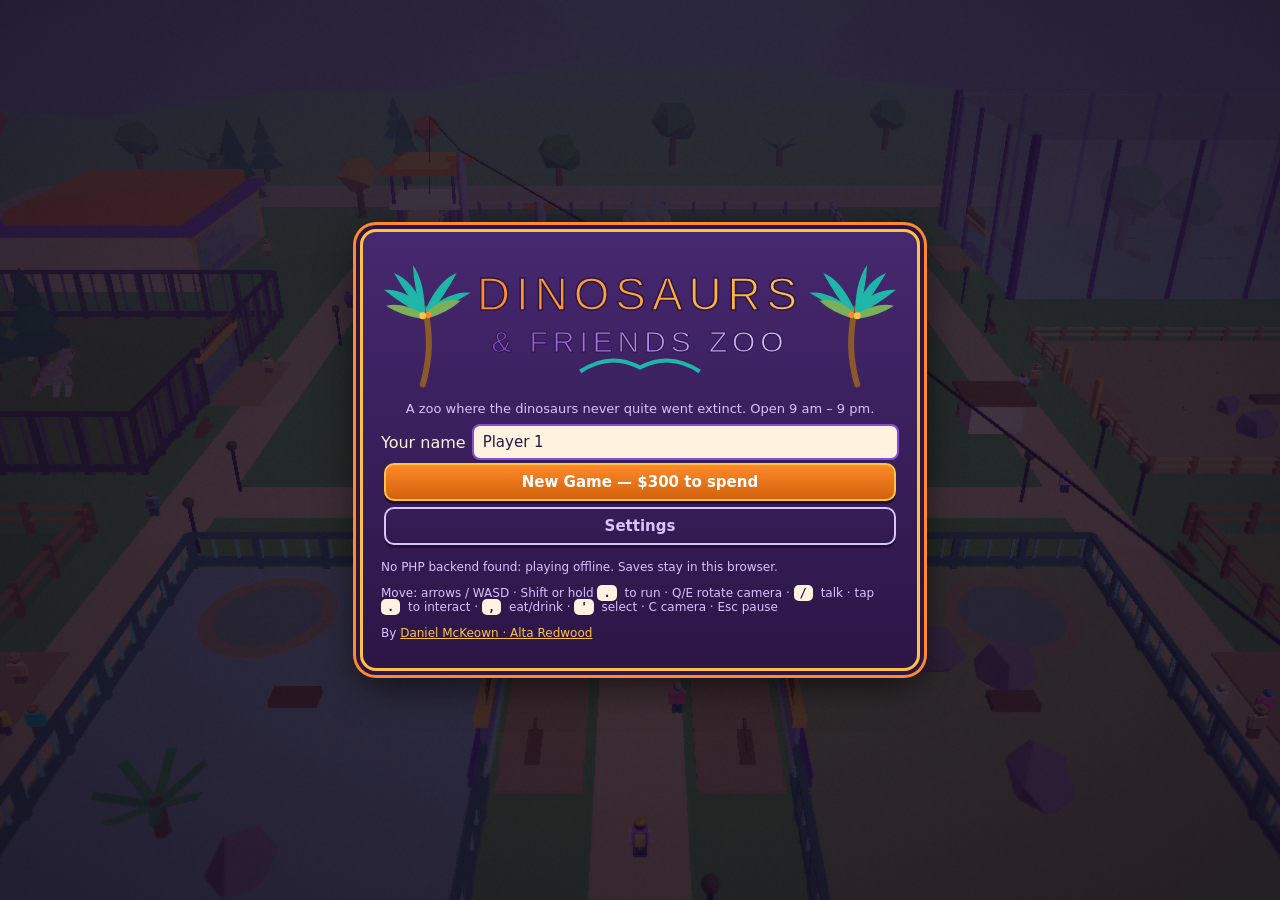
==== index.html @ 15ec8345 "add consistent indicators of AI when applicable to chat messages" ====
<!doctype html>
<html lang="en">
<head>
<meta charset="utf-8">
<meta name="viewport" content="width=device-width, initial-scale=1, maximum-scale=1, user-scalable=no">
<title>Dinosaurs &amp; Friends Zoo</title>
<meta name="description" content="A browser zoo game with dinosaurs, parakeets and a cable car. By Daniel McKeown - Alta Redwood.">
<link rel="stylesheet" href="css/style.css">
</head>
<body>
<canvas id="c" tabindex="0"></canvas>

<div id="hud" class="hidden">
  <div id="hudL">
    <div class="chip" id="badge" title="Change your name in Settings > Account">Player 1</div>
    <div class="chip" id="clock"></div>
    <div class="chip" id="money"></div>
  </div>
  <div id="hudR">
    <button class="rbtn" id="btnTV" title="ZooTV" aria-label="ZooTV">&#128250;</button>
    <button class="rbtn" id="btnCam" title="Camera (C)" aria-label="Camera">&#128247;</button>
    <button class="rbtn" id="btnMute" title="Mute / unmute" aria-label="Mute">&#9835;</button>
    <button class="rbtn" id="btnPause" title="Pause (Esc)" aria-label="Pause">&#10074;&#10074;</button>
  </div>
  <div id="toasts"></div>
  <div id="groupPanel" class="hidden"><h4><span>Group chat</span><button class="btn ghost" id="btnLeave">Leave</button></h4><div id="groupLog"></div><div id="groupTier" class="chat-tier"></div></div>
  <div id="prompt" class="hidden"></div>
  <div id="pads">
    <div id="dpad" aria-label="Directional pad">
      <div class="arm h"></div><div class="arm v"></div><div class="nub"></div>
      <i style="left:56px;top:6px">&#9650;</i><i style="left:56px;bottom:6px">&#9660;</i><i style="left:8px;top:54px">&#9664;</i><i style="right:8px;top:54px">&#9654;</i>
    </div>
    <div id="abtns">
      <button class="abtn t" data-k="/" title="Talk (/)">/<small>TALK</small></button>
      <button class="abtn r" data-k="." title="Interact (.)">.<small>DO</small></button>
      <button class="abtn b" data-k="," title="Consume (,)">,<small>EAT</small></button>
      <button class="abtn l" data-k="'" title="Select / Camera (')">'<small>SEL</small></button>
    </div>
  </div>
</div>

<div id="viewfinder" class="hidden"><span>Camera: press <b>'</b> or <b>.</b> to shoot &middot; C to put away</span></div>
<div id="flash"></div>
<div id="fade"></div>

<!-- Title -->
<div class="modal" id="mTitle">
  <div class="card">
    <svg class="logo" viewBox="0 0 520 150" role="img" aria-label="Dinosaurs and Friends Zoo">
      <defs>
        <linearGradient id="lg1" x1="0" x2="1"><stop offset="0" stop-color="#ff8a2b"/><stop offset="1" stop-color="#ffc247"/></linearGradient>
        <linearGradient id="lg2" x1="0" x2="1"><stop offset="0" stop-color="#8c4bd6"/><stop offset="1" stop-color="#d8c2ff"/></linearGradient>
      </defs>
      <g transform="translate(42 137)">
        <path d="M0 0Q11-38 2-76" fill="none" stroke="#8a5a2a" stroke-width="6" stroke-linecap="round"/>
        <g fill="#1fb5a8">
          <path d="M2-75Q-16-96-39-95Q-22-81 1-69Z"/>
          <path d="M2-75Q-9-104-29-112Q-17-91 1-68Z"/>
          <path d="M2-76Q1-105-10-120Q-9-96 0-68Z"/>
          <path d="M3-76Q16-105 34-112Q23-91 5-68Z"/>
          <path d="M3-75Q31-95 48-92Q27-79 5-69Z"/>
        </g>
        <g fill="#7ab05a">
          <path d="M-1-72Q-22-83-37-79Q-22-69-1-66Z"/>
          <path d="M4-73Q20-88 38-84Q25-72 4-66Z"/>
        </g>
        <circle cx="0" cy="-69" r="3.5" fill="#ffc247"/><circle cx="6" cy="-70" r="3" fill="#ff8a2b"/>
      </g>
      <g transform="translate(520 0) scale(-1 1)">
        <g transform="translate(42 137)">
          <path d="M0 0Q11-38 2-76" fill="none" stroke="#8a5a2a" stroke-width="6" stroke-linecap="round"/>
          <g fill="#1fb5a8">
            <path d="M2-75Q-16-96-39-95Q-22-81 1-69Z"/>
            <path d="M2-75Q-9-104-29-112Q-17-91 1-68Z"/>
            <path d="M2-76Q1-105-10-120Q-9-96 0-68Z"/>
            <path d="M3-76Q16-105 34-112Q23-91 5-68Z"/>
            <path d="M3-75Q31-95 48-92Q27-79 5-69Z"/>
          </g>
          <g fill="#7ab05a">
            <path d="M-1-72Q-22-83-37-79Q-22-69-1-66Z"/>
            <path d="M4-73Q20-88 38-84Q25-72 4-66Z"/>
          </g>
          <circle cx="0" cy="-69" r="3.5" fill="#ffc247"/><circle cx="6" cy="-70" r="3" fill="#ff8a2b"/>
        </g>
      </g>
      <text x="260" y="62" text-anchor="middle" font-family="Copperplate, 'Gill Sans', 'Trebuchet MS', sans-serif" font-size="46" letter-spacing="6" fill="url(#lg1)" stroke="#2b1646" stroke-width="1.5">DINOSAURS</text>
      <text x="260" y="104" text-anchor="middle" font-family="Copperplate, 'Gill Sans', 'Trebuchet MS', sans-serif" font-size="30" letter-spacing="5" fill="url(#lg2)" stroke="#2b1646" stroke-width="1">&amp; FRIENDS ZOO</text>
      <path d="M200 124q30-20 60-4q30-16 60 4" stroke="#1fb5a8" stroke-width="4" fill="none"/>
    </svg>
    <p class="sub">A zoo where the dinosaurs never quite went extinct. Open 9 am &ndash; 9 pm.</p>
    <div class="col">
      <label class="row">Your name <input type="text" id="tName" maxlength="18" value="Player 1" style="flex:1"></label>
      <button class="btn" id="btnNew">New Game &mdash; $300 to spend</button>
      <button class="btn alt" id="btnContinue">Continue</button>
      <button class="btn ghost" id="btnTitleSettings">Settings</button>
    </div>
    <p class="note" id="titleNote"></p>
    <p class="note">Move: arrows / WASD &middot; Shift or hold <span class="kbd">.</span> to run &middot; Q/E rotate camera &middot; <span class="kbd">/</span> talk &middot; tap <span class="kbd">.</span> to interact &middot; <span class="kbd">,</span> eat/drink &middot; <span class="kbd">'</span> select &middot; C camera &middot; Esc pause</p>
    <p class="note">By <a style="color:#ffc247" href="https://altaredwood.work" target="_blank" rel="noopener">Daniel McKeown &middot; Alta Redwood</a></p>
  </div>
</div>

<!-- Pause -->
<div class="modal hidden" id="mPause">
  <div class="card" style="width:min(340px,100%)">
    <h2>Paused</h2>
    <div class="col">
      <button class="btn" id="pResume">Resume Game</button>
      <button class="btn alt" id="pShot">Take Screenshot</button>
      <button class="btn alt" id="pSettings">Settings</button>
      <button class="btn ghost" id="pExit">Exit / Main Menu</button>
    </div>
  </div>
</div>

<!-- Settings phone -->
<div class="modal hidden" id="mPhone">
  <div class="card phone">
    <div class="status"><span id="phTime"></span><span>Zoo Phone &#9679;&#9679;&#9679;</span></div>
    <div class="tabs" id="phTabs"></div>
    <div class="screen" id="phScreen"></div>
    <div class="row" style="padding:6px;background:#1b0f2e;justify-content:center"><button class="btn" id="phClose">Close</button></div>
  </div>
</div>

<!-- Dialogue -->
<div class="modal hidden" id="mDialog">
  <div class="card">
    <h2 id="dlgTitle">Chat</h2>
    <div id="dlgLog" aria-live="polite"></div>
    <div class="chips" id="dlgChips"></div>
    <form class="row" id="dlgForm" autocomplete="off"><input type="text" id="dlgInput" style="flex:1;min-width:140px" maxlength="200" placeholder="Say something..."><button class="btn" type="submit">Send</button></form>
    <div class="row" style="justify-content:space-between">
      <span class="chat-tier" id="dlgTier"></span>
      <span><button class="btn alt" id="dlgJoin">Join group</button><button class="btn ghost" id="dlgPrint">Print / PDF</button><button class="btn" id="dlgClose">Close</button></span>
    </div>
  </div>
</div>

<!-- Viewing window -->
<div id="winFrame" class="hidden"></div>
<div id="winBar" class="hidden">
  <div id="winInfo"></div>
  <div class="col" style="min-width:150px">
    <button class="btn" id="winShot">&#128247; Take photo</button>
    <button class="btn alt" id="winFact">Next fact</button>
    <button class="btn ghost" id="winClose">Step back (X)</button>
  </div>
  <div id="winPhotos"></div>
</div>

<!-- Screenshot preview -->
<div class="modal hidden" id="mShot">
  <div class="card">
    <h2>Snapshot</h2>
    <img id="shotImg" alt="Screenshot preview">
    <div class="row" style="justify-content:center;margin-top:8px"><a class="btn" id="shotDl" download="dinosaurs-friends-zoo.png">Download / Save</a><button class="btn ghost" id="shotClose">Close</button></div>
  </div>
</div>

<!-- Generic confirm / info -->
<div class="modal hidden" id="mInfo">
  <div class="card" style="width:min(420px,100%)">
    <h2 id="infoTitle"></h2>
    <div id="infoBody"></div>
    <div class="row" id="infoBtns" style="justify-content:center;margin-top:8px"></div>
  </div>
</div>

<script src="vendor/babylon.js"></script>
<script src="js/util.js"></script>
<script src="js/audio.js"></script>
<script src="js/store.js"></script>
<script src="js/species.js"></script>
<script src="js/ai.js"></script>
<script src="js/dino.js"></script>
<script src="js/birds.js"></script>
<script src="js/world.js"></script>
<script src="js/entities.js"></script>
<script src="js/ui.js"></script>
<script src="js/game.js"></script>
</body>
</html>
---- css/style.css ----
/* Dinosaurs & Friends Zoo - art deco / 90s arcade UI. Purples and oranges; red is reserved for alerts. */
:root {
  --ink: #2b1646; --ink2: #3d2266; --paper: #fff3e0; --orange: #ff8a2b; --gold: #ffc247; --violet: #8c4bd6; --lilac: #d8c2ff; --teal: #1fb5a8; --alert: #e0222f;
  --font: "Trebuchet MS", "Segoe UI", system-ui, sans-serif; --deco: "Copperplate", "Gill Sans", "Trebuchet MS", sans-serif;
}
* { box-sizing: border-box; -webkit-tap-highlight-color: transparent; }
html, body { margin: 0; height: 100%; overflow: hidden; background: var(--ink); font-family: var(--font); color: var(--paper); user-select: none; touch-action: none; }
#c { position: fixed; inset: 0; width: 100%; height: 100%; display: block; outline: none; }
button { font-family: inherit; cursor: pointer; }
.hidden { display: none !important; }

/* HUD */
#hud { position: fixed; inset: 0; pointer-events: none; }
#hud > * { pointer-events: auto; }
.chip { background: linear-gradient(180deg, #4b2a7d, #2b1646); border: 2px solid var(--gold); border-radius: 10px; padding: 5px 10px; font-size: 14px; box-shadow: 0 2px 0 #0006; }
#hudL { position: absolute; top: 8px; left: 8px; display: flex; flex-direction: column; gap: 5px; align-items: flex-start; pointer-events: none; }
#hudL .chip { pointer-events: auto; }
#badge { font-family: var(--deco); letter-spacing: 1px; color: var(--gold); cursor: pointer; }
#clock b, #money b { color: var(--gold); }
#hudR { position: absolute; top: 8px; right: 8px; display: flex; gap: 6px; }
.rbtn { width: 42px; height: 42px; border-radius: 50%; border: 2px solid var(--gold); background: radial-gradient(circle at 35% 30%, #fff, #e6d9ff 60%, #b99be8); color: var(--ink); font-size: 18px; font-weight: 700; box-shadow: 0 3px 0 #0006; }
.rbtn:active { transform: translateY(2px); box-shadow: 0 1px 0 #0006; }
#toasts { position: absolute; top: 70px; left: 50%; transform: translateX(-50%); display: flex; flex-direction: column; gap: 6px; align-items: center; pointer-events: none; width: min(560px, 92vw); }
.toast { background: #2b1646ee; border: 2px solid var(--orange); border-radius: 10px; padding: 7px 12px; font-size: 14px; animation: tin .25s ease-out; text-align: center; }
.toast.alert { background: var(--alert); border-color: #fff; font-weight: 700; }
@keyframes tin { from { transform: translateY(-8px); opacity: 0; } to { transform: none; opacity: 1; } }
#prompt { position: absolute; bottom: 150px; left: 50%; transform: translateX(-50%); background: #2b1646ee; border: 2px solid var(--gold); border-radius: 12px; padding: 7px 14px; font-size: 15px; text-align: center; max-width: 90vw; pointer-events: none; }
#prompt kbd, .kbd { background: var(--paper); color: var(--ink); border-radius: 5px; padding: 1px 6px; font-weight: 700; margin-right: 4px; font-family: monospace; }
#viewfinder { position: fixed; inset: 0; pointer-events: none; border: 0; }
#viewfinder::before { content: ""; position: absolute; inset: 7% 6%; border: 3px solid #fff; border-radius: 6px; box-shadow: 0 0 0 100vmax #0003; }
#viewfinder::after { content: "\25CE"; position: absolute; top: 50%; left: 50%; transform: translate(-50%, -50%); color: #fff; font-size: 34px; opacity: .7; }
#viewfinder span { position: absolute; bottom: 9%; left: 50%; transform: translateX(-50%); background: #0008; padding: 4px 10px; border-radius: 8px; font-size: 13px; }
#flash { position: fixed; inset: 0; background: #fff; opacity: 0; pointer-events: none; transition: opacity .35s; }
#flash.on { opacity: .9; transition: none; }
#fade { position: fixed; inset: 0; background: #12081f; opacity: 0; pointer-events: none; transition: opacity .6s; display: flex; align-items: center; justify-content: center; font-family: var(--deco); font-size: 26px; letter-spacing: 3px; color: var(--gold); text-align: center; }
#fade.on { opacity: 1; }
#groupPanel { position: absolute; left: 8px; top: 110px; width: min(270px, 70vw); max-height: 34vh; background: #2b1646dd; border: 2px solid var(--teal); border-radius: 10px; padding: 6px 8px; font-size: 13px; display: flex; flex-direction: column; }
#groupPanel h4 { margin: 0 0 4px; font-family: var(--deco); color: var(--teal); letter-spacing: 1px; display: flex; justify-content: space-between; align-items: center; }
#groupPanel h4 button { font-size: 11px; padding: 2px 6px; }
#groupLog { overflow-y: auto; flex: 1; }
#groupLog p { margin: 3px 0; }
#groupLog b { color: var(--gold); }
.bubble { position: fixed; transform: translate(-50%, -100%); background: var(--paper); color: var(--ink); border: 2px solid var(--ink); border-radius: 12px; padding: 4px 8px; font-size: 12px; max-width: 200px; pointer-events: none; }
.bubble.alert { background: #ffe1e1; border-color: var(--alert); }

/* On-screen controller (white controller aesthetic) */
#pads { position: fixed; left: 0; right: 0; bottom: 0; height: 0; pointer-events: none; }
#dpad { position: absolute; left: 14px; bottom: 14px; width: 128px; height: 128px; pointer-events: auto; touch-action: none; }
#dpad .arm { position: absolute; background: linear-gradient(145deg, #fff, #d6c9ee); border: 2px solid #8c7ab0; box-shadow: 0 3px 0 #0005; }
#dpad .h { left: 0; top: 40px; width: 128px; height: 48px; border-radius: 12px; }
#dpad .v { left: 40px; top: 0; width: 48px; height: 128px; border-radius: 12px; }
#dpad .nub { position: absolute; left: 49px; top: 49px; width: 30px; height: 30px; border-radius: 50%; background: radial-gradient(circle, #cdbdf0, #fff); border: 1px solid #8c7ab0; transition: transform .05s; }
#dpad i { position: absolute; font-style: normal; color: #5c4486; font-size: 15px; font-weight: 700; }
#abtns { position: absolute; right: 14px; bottom: 14px; width: 150px; height: 150px; pointer-events: auto; }
.abtn { position: absolute; width: 52px; height: 52px; border-radius: 50%; border: 2px solid #fff; color: #fff; font-weight: 800; font-size: 20px; text-shadow: 0 1px 2px #0008; box-shadow: 0 4px 0 #0007, inset 0 2px 6px #fff6; display: flex; flex-direction: column; align-items: center; justify-content: center; line-height: 1; }
.abtn small { font-size: 9px; font-weight: 600; margin-top: 1px; }
.abtn:active, .abtn.down { transform: translateY(3px); box-shadow: 0 1px 0 #0007; }
.abtn.t { left: 49px; top: 0; background: radial-gradient(circle at 35% 30%, #ffd86a, #ff8a2b); }
.abtn.r { right: 0; top: 49px; background: radial-gradient(circle at 35% 30%, #c9a0ff, #6d2fc0); }
.abtn.b { left: 49px; bottom: 0; background: radial-gradient(circle at 35% 30%, #7de8d9, #159a8d); }
.abtn.l { left: 0; top: 49px; background: radial-gradient(circle at 35% 30%, #ff9ccf, #b83a86); }
@media (hover: hover) and (pointer: fine) { body.hidepads #pads { display: none; } }

/* Modals */
.modal { position: fixed; inset: 0; background: #12081fcc; display: flex; align-items: center; justify-content: center; z-index: 20; padding: 10px; }
.card { background: linear-gradient(180deg, #46286f, var(--ink)); border: 3px solid var(--gold); border-radius: 16px; padding: 16px 18px; width: min(560px, 100%); max-height: 94vh; overflow: auto; box-shadow: 0 0 0 4px var(--ink), 0 0 0 7px var(--orange), 0 12px 40px #000a; user-select: text; touch-action: pan-y; }
.card h2 { margin: 0 0 8px; font-family: var(--deco); letter-spacing: 3px; text-transform: uppercase; color: var(--gold); text-align: center; }
.card h3 { margin: 10px 0 4px; color: var(--orange); font-family: var(--deco); letter-spacing: 1px; }
.btn { background: linear-gradient(180deg, var(--orange), #d2610a); color: #fff; border: 2px solid var(--gold); border-radius: 10px; padding: 8px 14px; font-size: 15px; font-weight: 700; box-shadow: 0 3px 0 #0006; margin: 3px; }
.btn.alt { background: linear-gradient(180deg, #8c4bd6, #5c2aa0); }
.btn.ghost { background: transparent; border-color: var(--lilac); color: var(--lilac); }
.btn:disabled { opacity: .45; }
.btn:active { transform: translateY(2px); box-shadow: 0 1px 0 #0006; }
.col { display: flex; flex-direction: column; align-items: stretch; }
.row { display: flex; gap: 6px; align-items: center; flex-wrap: wrap; }
input[type=text], input[type=password], select, textarea { background: var(--paper); color: var(--ink); border: 2px solid var(--violet); border-radius: 8px; padding: 7px 9px; font-size: 15px; font-family: inherit; }
input[type=range] { accent-color: var(--orange); }
label.chk { display: flex; gap: 6px; align-items: center; margin: 4px 0; }
.logo { width: 100%; max-height: 150px; }
.sub { text-align: center; color: var(--lilac); font-size: 13px; margin: 0 0 8px; }
.note { font-size: 12px; color: var(--lilac); }
.tbl { width: 100%; border-collapse: collapse; font-size: 13px; }
.tbl td, .tbl th { border-bottom: 1px solid #ffffff22; padding: 3px 5px; text-align: left; }

/* Phone settings */
.phone { width: min(520px, 100%); border-radius: 30px; border: 6px solid #1b0f2e; background: #1b0f2e; padding: 0; overflow: hidden; box-shadow: 0 0 0 3px var(--gold), 0 16px 50px #000b; max-height: 94vh; display: flex; flex-direction: column; }
.phone .screen { background: linear-gradient(180deg, #3d2266, #2b1646); flex: 1; overflow: auto; padding: 12px 14px; user-select: text; touch-action: pan-y; min-height: 300px; }
.tv-shell { position: relative; overflow: hidden; width: 100%; aspect-ratio: 16 / 9; min-height: 180px; border: 3px solid var(--gold); border-radius: 10px; background: #152b2a; box-shadow: inset 0 0 18px #000b; }
.tv-frame { display: block; width: 100%; height: 100%; min-height: 180px; border: 0; }
.phone .status { background: #1b0f2e; color: var(--lilac); font-size: 12px; display: flex; justify-content: space-between; padding: 4px 16px; }
.tabs { display: grid; grid-template-columns: repeat(5, minmax(0, 1fr)); background: #1b0f2e; padding: 4px; gap: 3px; }
.tabs button { min-width: 0; min-height: 36px; background: #33205a; color: var(--lilac); border: 1px solid #5a3d8f; border-radius: 8px; padding: 4px 2px; font-size: clamp(9px, 2.4vw, 11px); line-height: 1.1; white-space: normal; }
.tabs button.on { background: var(--orange); color: #fff; border-color: var(--gold); }
.kv { display: grid; grid-template-columns: 1fr auto; gap: 2px 10px; font-size: 14px; }
.kv span:nth-child(odd) { color: var(--lilac); }
.pill { display: inline-block; border-radius: 99px; padding: 1px 8px; font-size: 11px; background: var(--violet); margin: 1px; }
.pill.ok { background: var(--teal); } .pill.warn { background: var(--orange); }
.gallery { display: grid; grid-template-columns: repeat(3, 1fr); gap: 6px; }
.gallery img { width: 100%; border: 2px solid var(--gold); border-radius: 6px; cursor: pointer; }

/* Dialogue */
#dlgLog { height: 240px; overflow: auto; background: #1b0f2e; border-radius: 10px; padding: 8px; border: 2px solid var(--violet); }
#dlgLog p { margin: 5px 0; line-height: 1.35; }
#dlgLog .me { color: var(--gold); text-align: right; }
#dlgLog .them b { color: var(--teal); }
.ai-mark { display: inline-block; margin-left: 6px; color: #b7b7bf; opacity: .78; font: 600 9px/1 var(--font); letter-spacing: .06em; vertical-align: .12em; }
.chat-tier { min-height: 14px; padding: 2px 6px; color: #a5a5ad; opacity: .82; font-size: 10px; line-height: 1.2; }
.chips { display: flex; flex-wrap: wrap; gap: 4px; margin: 6px 0; }
.chips button { background: #33205a; color: var(--paper); border: 1px solid var(--violet); border-radius: 99px; padding: 3px 9px; font-size: 12px; }
.role { font-size: 11px; border-radius: 6px; padding: 1px 6px; margin-left: 6px; color: var(--ink); background: var(--lilac); }
.role.employee { background: #d9b97a; } .role.fan { background: var(--orange); }

/* Viewing window */
#winFrame { position: fixed; inset: 0; pointer-events: none; z-index: 15; border: 22px solid transparent; border-image: linear-gradient(135deg, #ffc247, #8c4bd6, #ffc247) 1; box-shadow: inset 0 0 0 6px #2b1646, inset 0 0 70px #000b; }
#winBar { position: fixed; left: 0; right: 0; bottom: 0; z-index: 16; background: linear-gradient(180deg, #2b1646cc, #12081f); padding: 10px 14px 14px; display: flex; gap: 12px; align-items: flex-start; flex-wrap: wrap; border-top: 3px solid var(--gold); }
#winInfo { flex: 1 1 260px; min-width: 220px; }
#winInfo h3 { margin: 0 0 3px; }
#winInfo p { margin: 3px 0; font-size: 13px; }
#winPhotos { display: flex; gap: 6px; overflow-x: auto; max-width: 100%; }
#winPhotos img { height: 78px; border: 2px solid var(--gold); border-radius: 6px; cursor: pointer; }
#shotImg { width: 100%; border: 3px solid var(--gold); border-radius: 8px; }

@media (max-width: 640px) {
  .card { padding: 12px; }
  #prompt { bottom: 170px; font-size: 13px; }
  #groupPanel { top: 96px; }
}
@media print {
  body * { visibility: hidden; }
}
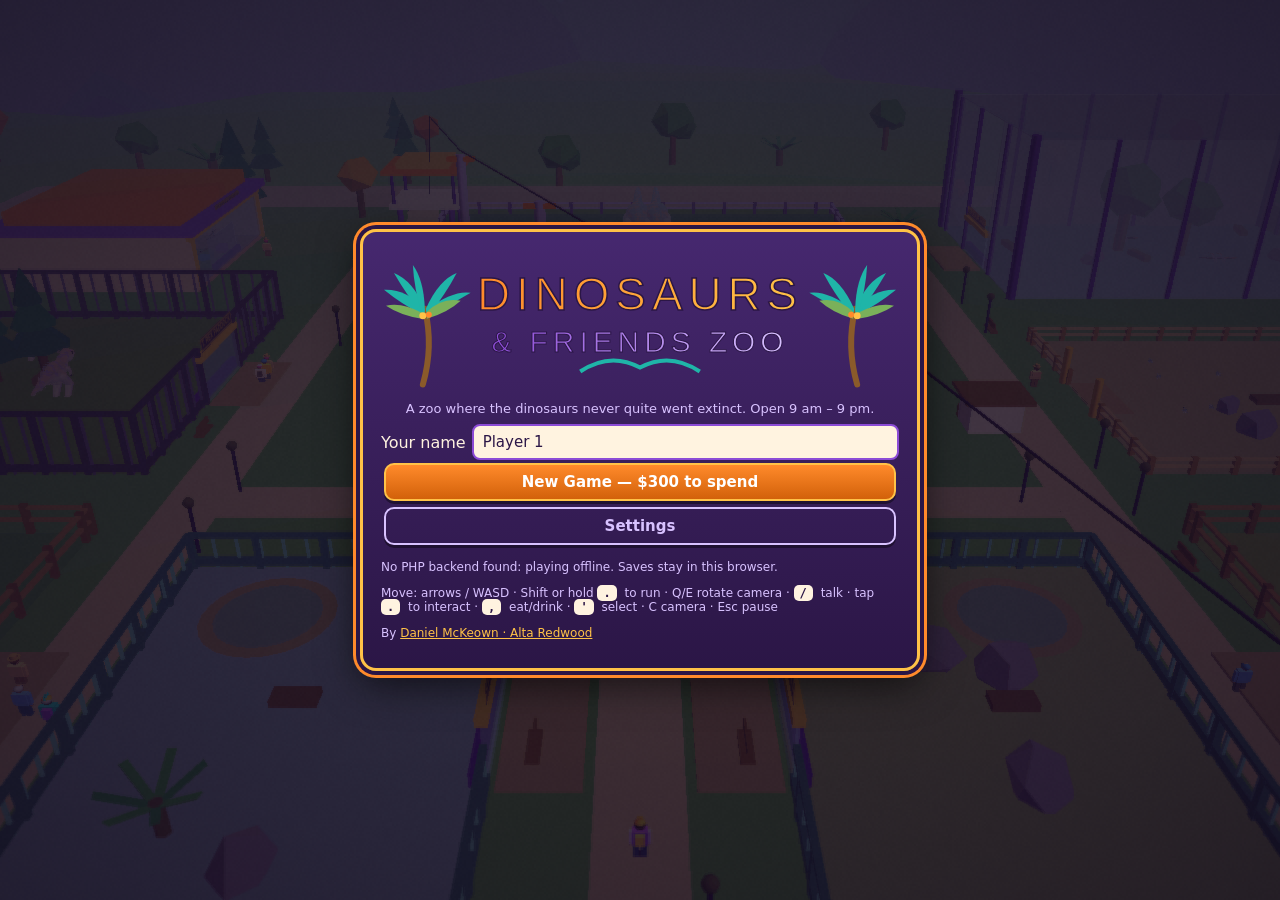
==== commit 5bbbfa58: "update group messaging under the hood" ====
--- a/index.html
+++ b/index.html
@@ -17,6 +17,7 @@
     <div class="chip" id="money"></div>
   </div>
   <div id="hudR">
+    <button class="rbtn" id="btnPhone" title="Zoo Phone / Settings (P)" aria-label="Zoo Phone / Settings">&#128241;</button>
     <button class="rbtn" id="btnTV" title="ZooTV" aria-label="ZooTV">&#128250;</button>
     <button class="rbtn" id="btnCam" title="Camera (C)" aria-label="Camera">&#128247;</button>
     <button class="rbtn" id="btnMute" title="Mute / unmute" aria-label="Mute">&#9835;</button>
@@ -39,7 +40,7 @@
   </div>
 </div>
 
-<div id="viewfinder" class="hidden"><span>Camera: press <b>'</b> or <b>.</b> to shoot &middot; C to put away</span></div>
+<div id="viewfinder" class="hidden"><span>Camera: press <b>'</b> to shoot &middot; C or the camera button to put away</span></div>
 <div id="flash"></div>
 <div id="fade"></div>
 
--- a/css/style.css
+++ b/css/style.css
@@ -75,6 +75,12 @@
 .row { display: flex; gap: 6px; align-items: center; flex-wrap: wrap; }
 input[type=text], input[type=password], select, textarea { background: var(--paper); color: var(--ink); border: 2px solid var(--violet); border-radius: 8px; padding: 7px 9px; font-size: 15px; font-family: inherit; }
 input[type=range] { accent-color: var(--orange); }
+input[type=radio], input[type=checkbox] { accent-color: var(--orange); }
+.setting-group { border: 1px solid #8c4bd6; border-radius: 8px; margin: 8px 0; padding: 6px 10px; }
+.setting-group legend { padding: 0 5px; color: var(--gold); font-weight: 700; }
+.setting-option { display: flex; gap: 7px; align-items: flex-start; margin: 6px 0; font-size: 13px; }
+.setting-option input { margin-top: 3px; flex: 0 0 auto; }
+.setting-check { padding: 2px 6px; }
 label.chk { display: flex; gap: 6px; align-items: center; margin: 4px 0; }
 .logo { width: 100%; max-height: 150px; }
 .sub { text-align: center; color: var(--lilac); font-size: 13px; margin: 0 0 8px; }
@@ -124,6 +130,7 @@
   .card { padding: 12px; }
   #prompt { bottom: 170px; font-size: 13px; }
   #groupPanel { top: 96px; }
+  #hudR { max-width: 42vw; flex-wrap: wrap; justify-content: flex-end; }
 }
 @media print {
   body * { visibility: hidden; }
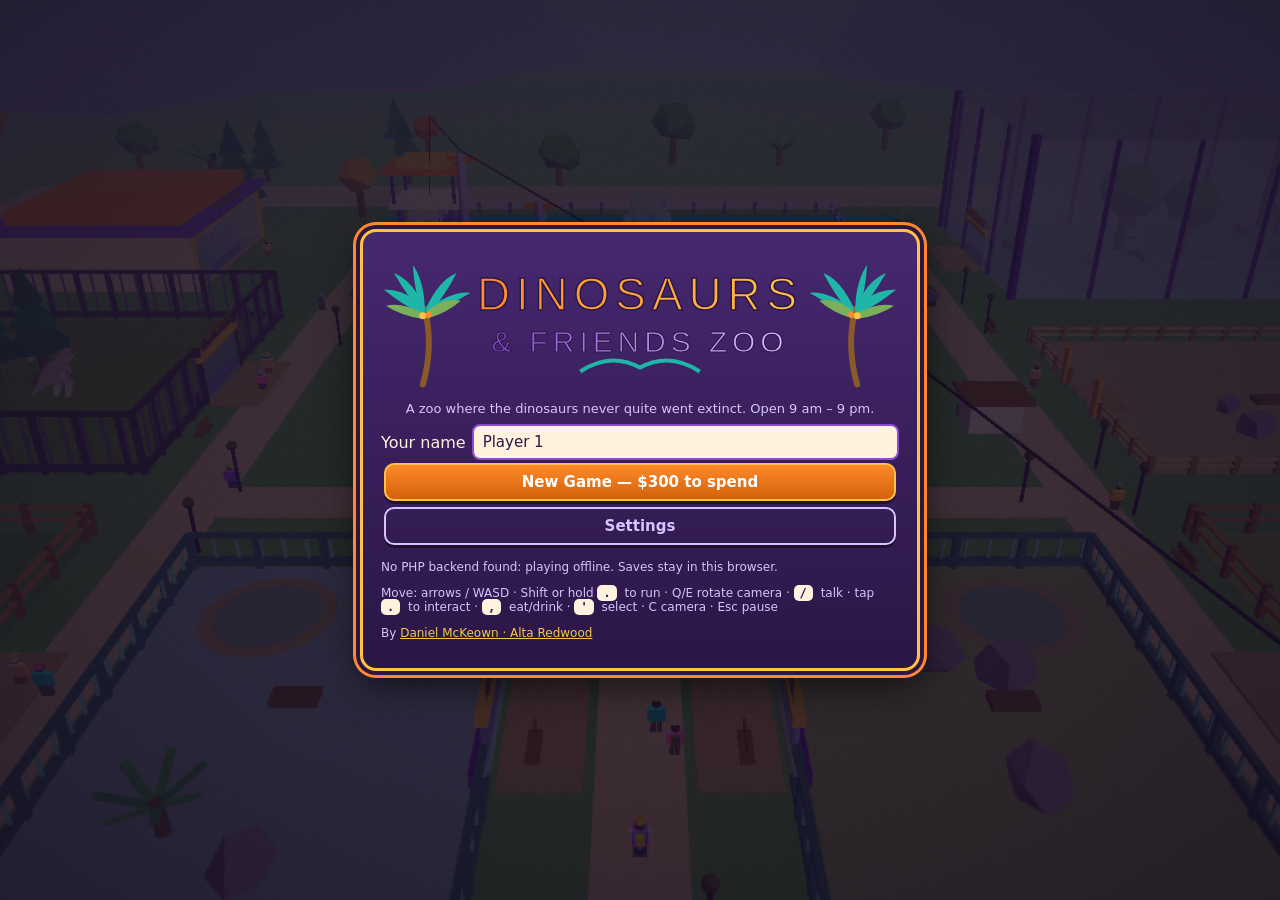
==== commit 061cc8f4: "fix layout on budgie view and refine budgie landing position" ====
--- a/index.html
+++ b/index.html
@@ -142,7 +142,7 @@
 <div id="winFrame" class="hidden"></div>
 <div id="winBar" class="hidden">
   <div id="winInfo"></div>
-  <div class="col" style="min-width:150px">
+  <div class="col" id="winActions">
     <button class="btn" id="winShot">&#128247; Take photo</button>
     <button class="btn alt" id="winFact">Next fact</button>
     <button class="btn ghost" id="winClose">Step back (X)</button>
--- a/css/style.css
+++ b/css/style.css
@@ -118,12 +118,14 @@
 
 /* Viewing window */
 #winFrame { position: fixed; inset: 0; pointer-events: none; z-index: 15; border: 22px solid transparent; border-image: linear-gradient(135deg, #ffc247, #8c4bd6, #ffc247) 1; box-shadow: inset 0 0 0 6px #2b1646, inset 0 0 70px #000b; }
-#winBar { position: fixed; left: 0; right: 0; bottom: 0; z-index: 16; background: linear-gradient(180deg, #2b1646cc, #12081f); padding: 10px 14px 14px; display: flex; gap: 12px; align-items: flex-start; flex-wrap: wrap; border-top: 3px solid var(--gold); }
+#winBar { position: fixed; left: 0; right: 0; bottom: 0; z-index: 16; background: linear-gradient(180deg, #2b1646cc, #12081f); padding: 10px 14px 14px; display: flex; gap: 10px 12px; align-items: flex-start; flex-wrap: wrap; border-top: 3px solid var(--gold); max-height: 65vh; overflow-y: auto; touch-action: pan-y; }
 #winInfo { flex: 1 1 260px; min-width: 220px; }
 #winInfo h3 { margin: 0 0 3px; }
 #winInfo p { margin: 3px 0; font-size: 13px; }
-#winPhotos { display: flex; gap: 6px; overflow-x: auto; max-width: 100%; }
-#winPhotos img { height: 78px; border: 2px solid var(--gold); border-radius: 6px; cursor: pointer; }
+#winActions { min-width: 150px; gap: 4px; }
+#winPhotos { display: flex; flex: 1 1 100%; min-width: 0; gap: 6px; overflow-x: auto; max-width: 100%; touch-action: pan-x; }
+#winPhotos:empty { display: none; }
+#winPhotos img { flex: 0 0 104px; width: 104px; height: 78px; object-fit: cover; border: 2px solid var(--gold); border-radius: 6px; cursor: pointer; }
 #shotImg { width: 100%; border: 3px solid var(--gold); border-radius: 8px; }
 
 @media (max-width: 640px) {
@@ -131,6 +133,8 @@
   #prompt { bottom: 170px; font-size: 13px; }
   #groupPanel { top: 96px; }
   #hudR { max-width: 42vw; flex-wrap: wrap; justify-content: flex-end; }
+  #winActions { flex: 1 1 100%; min-width: 0; flex-direction: row; flex-wrap: wrap; }
+  #winActions .btn { flex: 1 1 0; margin: 0; padding: 6px; font-size: 13px; white-space: nowrap; }
 }
 @media print {
   body * { visibility: hidden; }
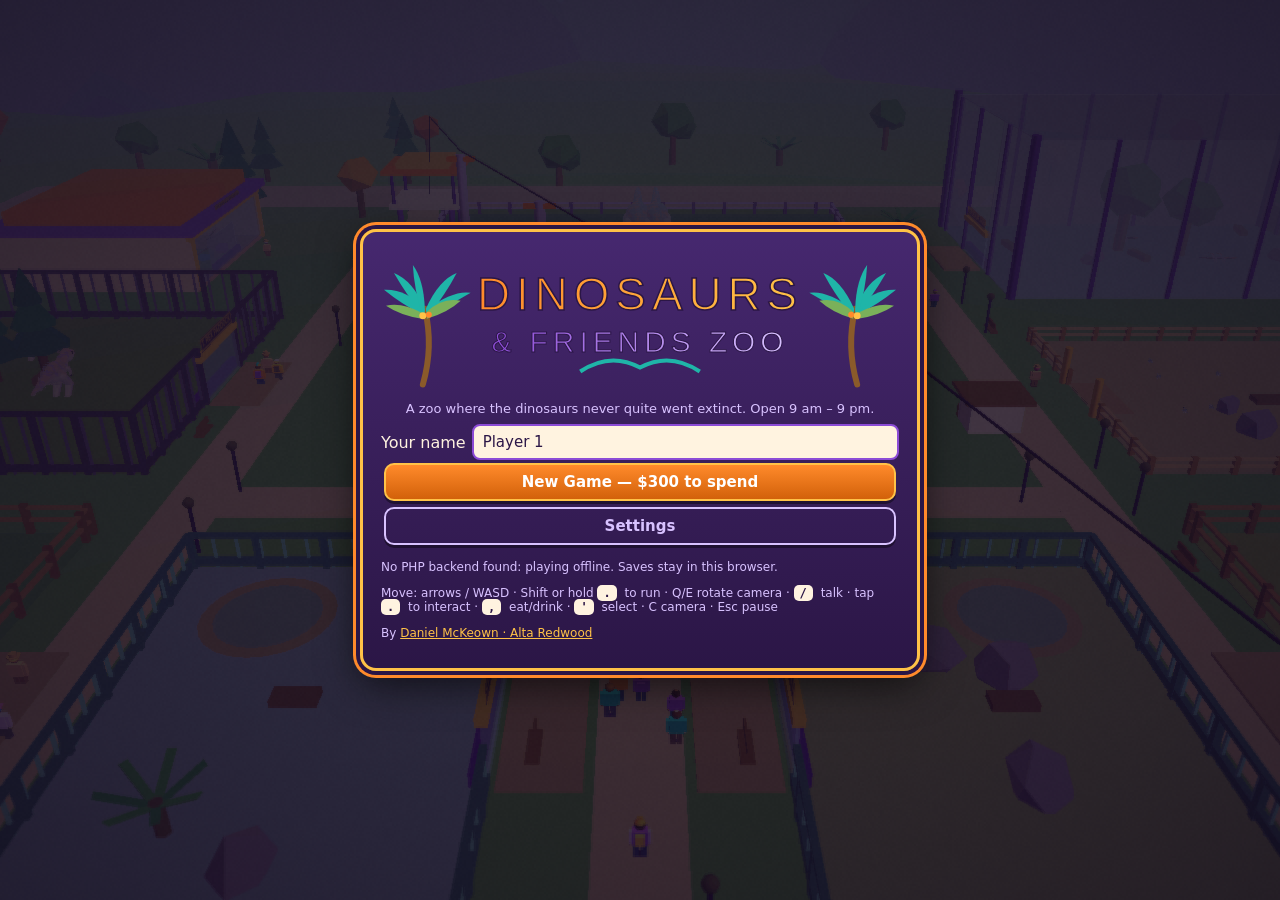
==== commit 5b18e318: "update default file name for in-game screenshot in sync with PDF outputs" ====
--- a/index.html
+++ b/index.html
@@ -155,7 +155,7 @@
   <div class="card">
     <h2>Snapshot</h2>
     <img id="shotImg" alt="Screenshot preview">
-    <div class="row" style="justify-content:center;margin-top:8px"><a class="btn" id="shotDl" download="dinosaurs-friends-zoo.png">Download / Save</a><button class="btn ghost" id="shotClose">Close</button></div>
+    <div class="row" style="justify-content:center;margin-top:8px"><a class="btn" id="shotDl" download="Dinosaurs_and_Friends_Zoo.png">Download / Save</a><button class="btn ghost" id="shotClose">Close</button></div>
   </div>
 </div>
 
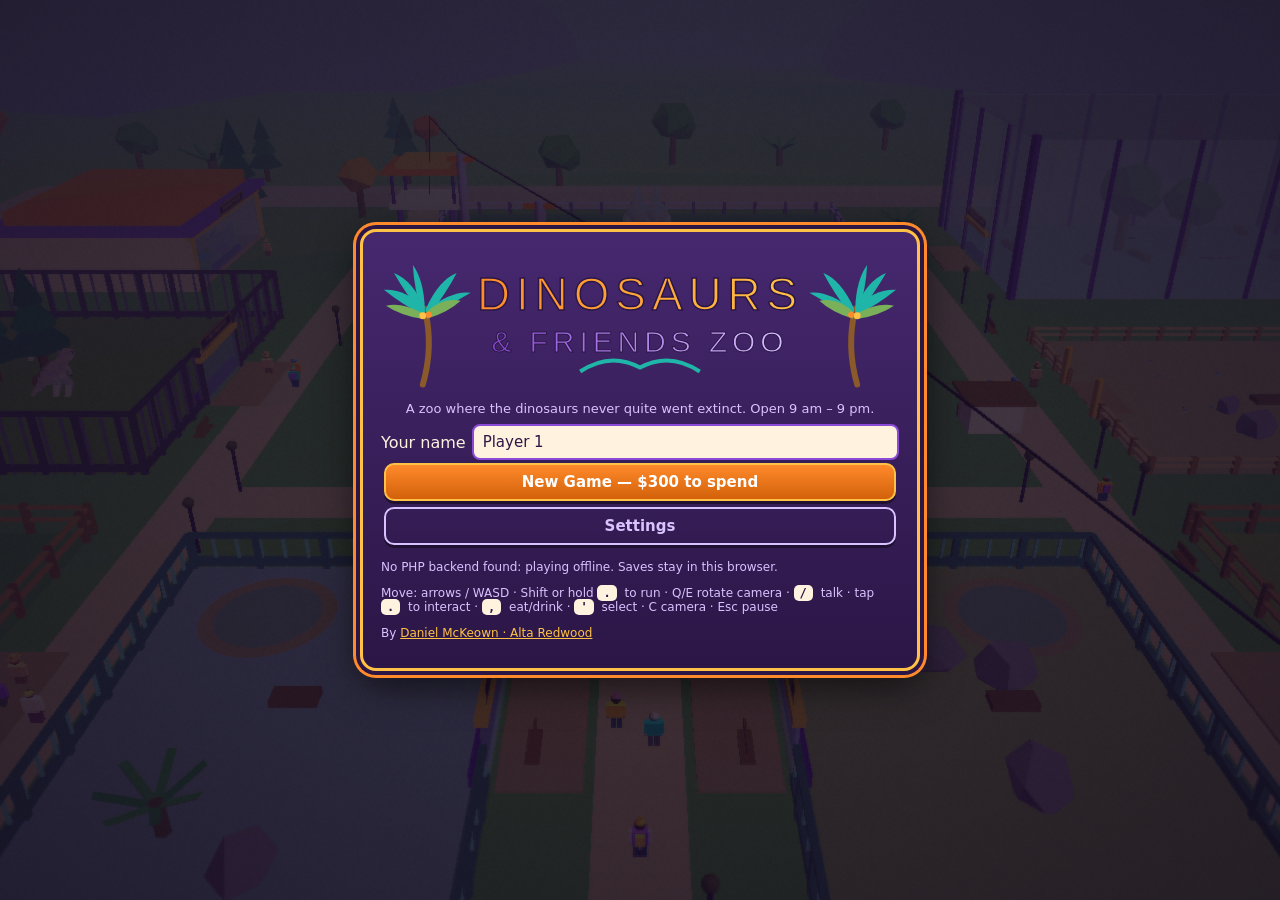
==== commit b58f6804: "add Dino Dash mini game" ====
--- a/index.html
+++ b/index.html
@@ -178,6 +178,7 @@
 <script src="js/birds.js"></script>
 <script src="js/world.js"></script>
 <script src="js/entities.js"></script>
+<script src="js/phone-chase.js"></script>
 <script src="js/ui.js"></script>
 <script src="js/game.js"></script>
 </body>
--- a/css/style.css
+++ b/css/style.css
@@ -93,6 +93,14 @@
 .phone .screen { background: linear-gradient(180deg, #3d2266, #2b1646); flex: 1; overflow: auto; padding: 12px 14px; user-select: text; touch-action: pan-y; min-height: 300px; }
 .tv-shell { position: relative; overflow: hidden; width: 100%; aspect-ratio: 16 / 9; min-height: 180px; border: 3px solid var(--gold); border-radius: 10px; background: #152b2a; box-shadow: inset 0 0 18px #000b; }
 .tv-frame { display: block; width: 100%; height: 100%; min-height: 180px; border: 0; }
+.chase-game { background: #fff; color: #000; border: 3px solid #000; padding: 8px; font: 13px/1.35 monospace; }
+.chase-game canvas { display: block; width: 100%; height: auto; image-rendering: pixelated; border: 1px solid #000; }
+.chase-game p { margin: 8px 0 0; }
+.chase-status { min-height: 2.7em; }
+.chase-controls { display: flex; gap: 8px; margin-top: 8px; }
+.chase-controls button { flex: 1; min-height: 44px; border: 2px solid #000; border-radius: 0; background: #fff; color: #000; font: bold 14px monospace; touch-action: none; }
+.chase-controls button:active, .chase-controls button.running { background: #000; color: #fff; }
+.chase-controls button:focus-visible { outline: 3px solid #000; outline-offset: 2px; }
 .phone .status { background: #1b0f2e; color: var(--lilac); font-size: 12px; display: flex; justify-content: space-between; padding: 4px 16px; }
 .tabs { display: grid; grid-template-columns: repeat(5, minmax(0, 1fr)); background: #1b0f2e; padding: 4px; gap: 3px; }
 .tabs button { min-width: 0; min-height: 36px; background: #33205a; color: var(--lilac); border: 1px solid #5a3d8f; border-radius: 8px; padding: 4px 2px; font-size: clamp(9px, 2.4vw, 11px); line-height: 1.1; white-space: normal; }
@@ -125,7 +133,7 @@
 #winActions { min-width: 150px; gap: 4px; }
 #winPhotos { display: flex; flex: 1 1 100%; min-width: 0; gap: 6px; overflow-x: auto; max-width: 100%; touch-action: pan-x; }
 #winPhotos:empty { display: none; }
-#winPhotos img { flex: 0 0 104px; width: 104px; height: 78px; object-fit: cover; border: 2px solid var(--gold); border-radius: 6px; cursor: pointer; }
+#winPhotos img { display: block; flex: 0 0 104px; width: 104px; height: 78px; object-fit: cover; border: 2px solid var(--gold); border-radius: 6px; cursor: pointer; }
 #shotImg { width: 100%; border: 3px solid var(--gold); border-radius: 8px; }
 
 @media (max-width: 640px) {
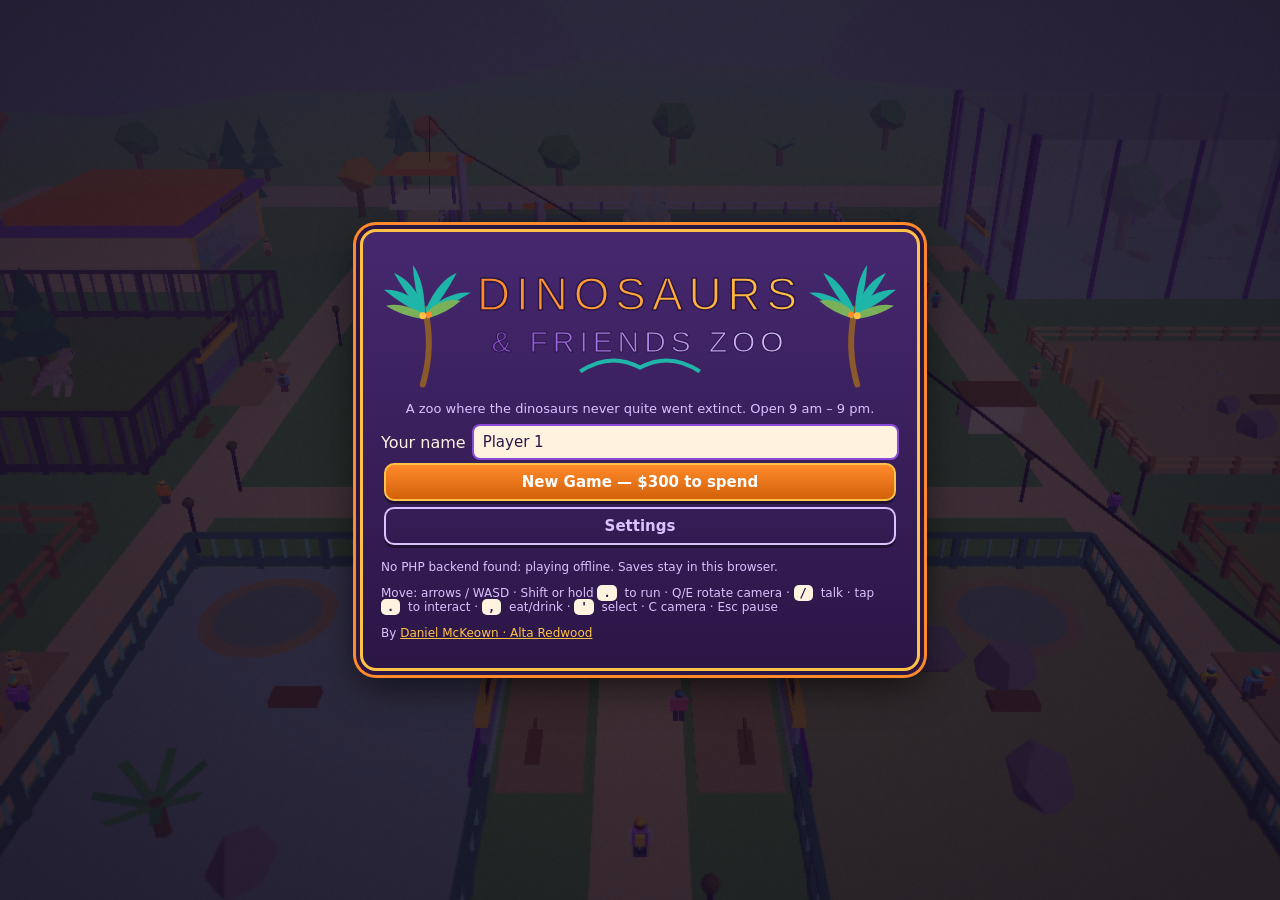
==== commit 1ac96a6b: "improve player mobility while in chat, add pause button to in-game phone" ====
--- a/index.html
+++ b/index.html
@@ -117,7 +117,7 @@
 <!-- Settings phone -->
 <div class="modal hidden" id="mPhone">
   <div class="card phone">
-    <div class="status"><span id="phTime"></span><span>Zoo Phone &#9679;&#9679;&#9679;</span></div>
+    <div class="status"><span id="phTime"></span><button type="button" id="phWorldPause" aria-pressed="true" title="Pause or resume the zoo while the phone is open">Zoo paused</button><span>Zoo Phone &#9679;&#9679;&#9679;</span></div>
     <div class="tabs" id="phTabs"></div>
     <div class="screen" id="phScreen"></div>
     <div class="row" style="padding:6px;background:#1b0f2e;justify-content:center"><button class="btn" id="phClose">Close</button></div>
@@ -131,6 +131,15 @@
     <div id="dlgLog" aria-live="polite"></div>
     <div class="chips" id="dlgChips"></div>
     <form class="row" id="dlgForm" autocomplete="off"><input type="text" id="dlgInput" style="flex:1;min-width:140px" maxlength="200" placeholder="Say something..."><button class="btn" type="submit">Send</button></form>
+    <div class="chat-movement" aria-label="Chat movement controls">
+      <span>Move with arrows or hold a direction. Modified arrows still edit text.</span>
+      <div class="chat-directions" role="group" aria-label="Hold to walk">
+        <button type="button" data-move="left" aria-label="Walk left">&#9664;</button>
+        <button type="button" data-move="up" aria-label="Walk forward">&#9650;</button>
+        <button type="button" data-move="down" aria-label="Walk backward">&#9660;</button>
+        <button type="button" data-move="right" aria-label="Walk right">&#9654;</button>
+      </div>
+    </div>
     <div class="row" style="justify-content:space-between">
       <span class="chat-tier" id="dlgTier"></span>
       <span><button class="btn alt" id="dlgJoin">Join group</button><button class="btn ghost" id="dlgPrint">Print / PDF</button><button class="btn" id="dlgClose">Close</button></span>
--- a/css/style.css
+++ b/css/style.css
@@ -101,7 +101,10 @@
 .chase-controls button { flex: 1; min-height: 44px; border: 2px solid #000; border-radius: 0; background: #fff; color: #000; font: bold 14px monospace; touch-action: none; }
 .chase-controls button:active, .chase-controls button.running { background: #000; color: #fff; }
 .chase-controls button:focus-visible { outline: 3px solid #000; outline-offset: 2px; }
-.phone .status { background: #1b0f2e; color: var(--lilac); font-size: 12px; display: flex; justify-content: space-between; padding: 4px 16px; }
+.phone .status { background: #1b0f2e; color: var(--lilac); font-size: 12px; display: flex; justify-content: space-between; align-items: center; gap: 6px; padding: 4px 12px; }
+#phWorldPause { background: transparent; color: var(--lilac); border: 1px solid #8c7ab0; border-radius: 6px; padding: 5px 7px; font-size: 11px; white-space: nowrap; }
+#phWorldPause[aria-pressed="false"] { color: var(--gold); border-color: var(--gold); }
+#phWorldPause:focus-visible, .chat-directions button:focus-visible { outline: 2px solid var(--gold); outline-offset: 2px; }
 .tabs { display: grid; grid-template-columns: repeat(5, minmax(0, 1fr)); background: #1b0f2e; padding: 4px; gap: 3px; }
 .tabs button { min-width: 0; min-height: 36px; background: #33205a; color: var(--lilac); border: 1px solid #5a3d8f; border-radius: 8px; padding: 4px 2px; font-size: clamp(9px, 2.4vw, 11px); line-height: 1.1; white-space: normal; }
 .tabs button.on { background: var(--orange); color: #fff; border-color: var(--gold); }
@@ -117,6 +120,10 @@
 #dlgLog p { margin: 5px 0; line-height: 1.35; }
 #dlgLog .me { color: var(--gold); text-align: right; }
 #dlgLog .them b { color: var(--teal); }
+.chat-movement { display: flex; align-items: center; justify-content: space-between; gap: 6px; margin: 5px 0; color: var(--lilac); font-size: 11px; }
+.chat-directions { display: flex; gap: 3px; flex-shrink: 0; }
+.chat-directions button { min-width: 36px; min-height: 36px; border: 1px solid var(--lilac); border-radius: 6px; background: #33205a; color: var(--paper); touch-action: none; }
+.chat-directions button:active { background: var(--violet); }
 .ai-mark { display: inline-block; margin-left: 6px; color: #b7b7bf; opacity: .78; font: 600 9px/1 var(--font); letter-spacing: .06em; vertical-align: .12em; }
 .chat-tier { min-height: 14px; padding: 2px 6px; color: #a5a5ad; opacity: .82; font-size: 10px; line-height: 1.2; }
 .chips { display: flex; flex-wrap: wrap; gap: 4px; margin: 6px 0; }
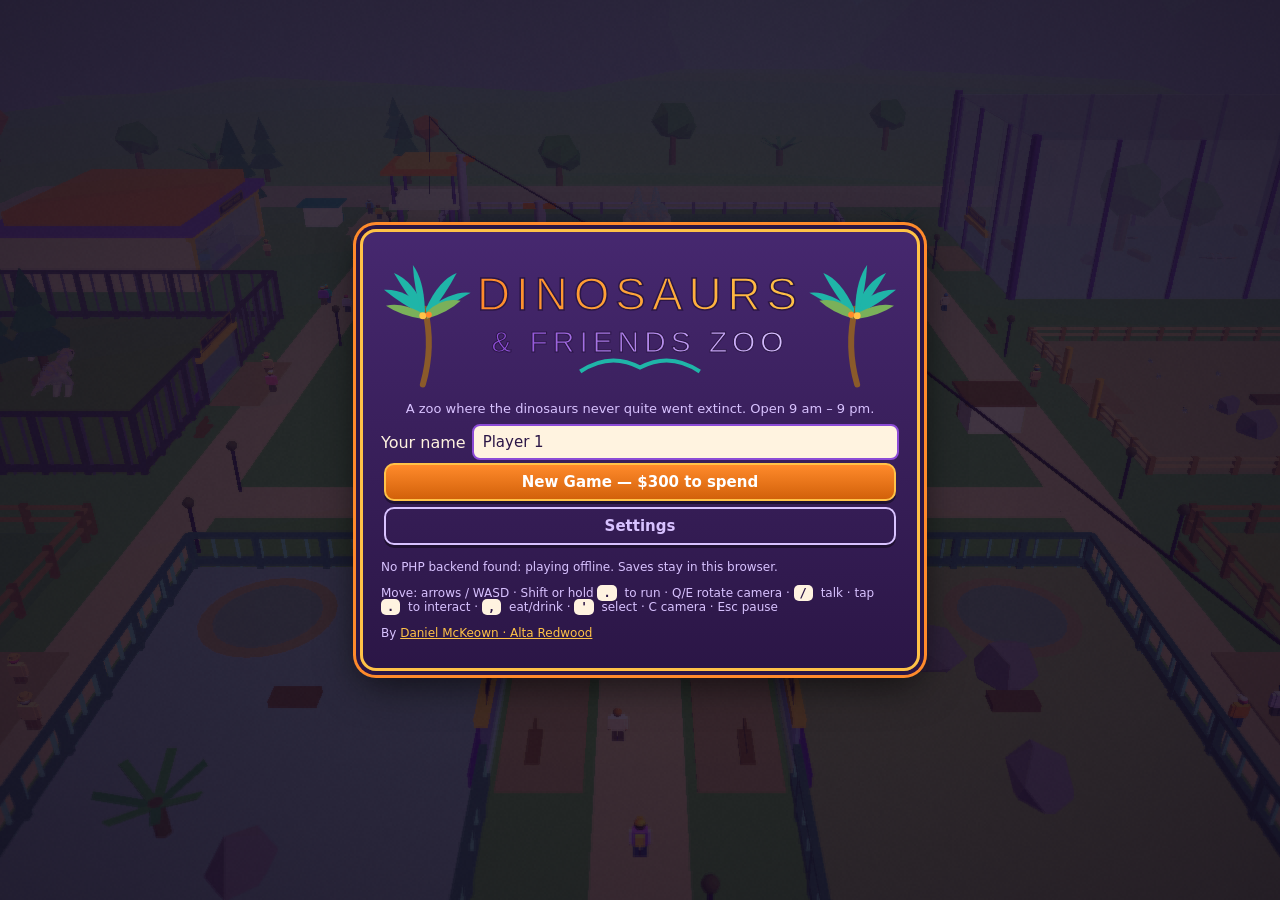
==== commit 61d67c65: "use share sheet for screenshot downloads on mobile" ====
--- a/index.html
+++ b/index.html
@@ -165,6 +165,7 @@
     <h2>Snapshot</h2>
     <img id="shotImg" alt="Screenshot preview">
     <div class="row" style="justify-content:center;margin-top:8px"><a class="btn" id="shotDl" download="Dinosaurs_and_Friends_Zoo.png">Download / Save</a><button class="btn ghost" id="shotClose">Close</button></div>
+    <p class="note" id="shotMsg" role="status" aria-live="polite"></p>
   </div>
 </div>
 
--- a/css/style.css
+++ b/css/style.css
@@ -102,6 +102,7 @@
 .chase-controls button:active, .chase-controls button.running { background: #000; color: #fff; }
 .chase-controls button:focus-visible { outline: 3px solid #000; outline-offset: 2px; }
 .phone .status { background: #1b0f2e; color: var(--lilac); font-size: 12px; display: flex; justify-content: space-between; align-items: center; gap: 6px; padding: 4px 12px; }
+.account-message { color: var(--paper); font-size: 14px; line-height: 1.4; }
 #phWorldPause { background: transparent; color: var(--lilac); border: 1px solid #8c7ab0; border-radius: 6px; padding: 5px 7px; font-size: 11px; white-space: nowrap; }
 #phWorldPause[aria-pressed="false"] { color: var(--gold); border-color: var(--gold); }
 #phWorldPause:focus-visible, .chat-directions button:focus-visible { outline: 2px solid var(--gold); outline-offset: 2px; }
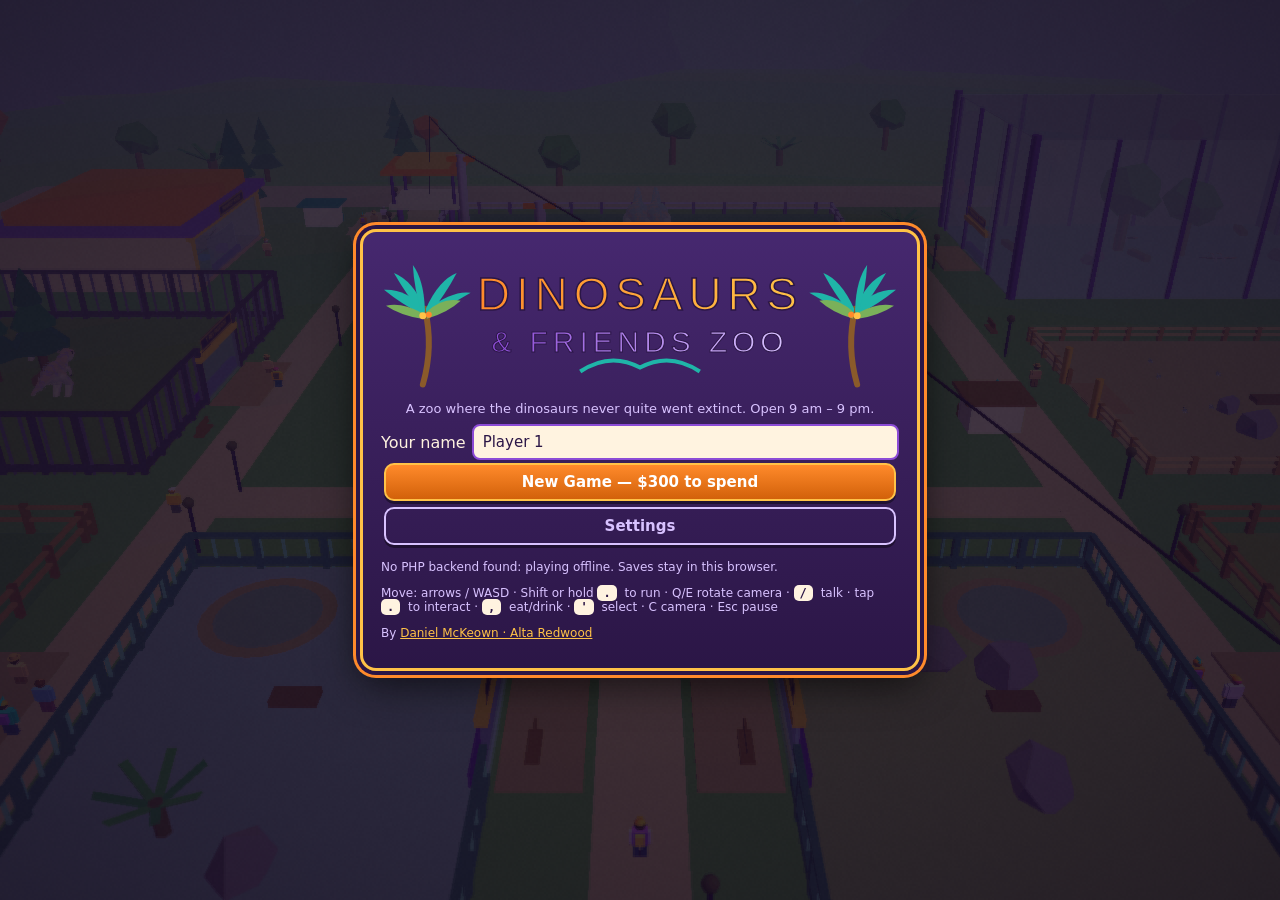
==== commit 7a721d36: "update process and notifications around save and load of games" ====
--- a/index.html
+++ b/index.html
@@ -92,7 +92,7 @@
     <div class="col">
       <label class="row">Your name <input type="text" id="tName" maxlength="18" value="Player 1" style="flex:1"></label>
       <button class="btn" id="btnNew">New Game &mdash; $300 to spend</button>
-      <button class="btn alt" id="btnContinue">Continue</button>
+      <button class="btn alt" id="btnContinue" style="display:none">Continue</button>
       <button class="btn ghost" id="btnTitleSettings">Settings</button>
     </div>
     <p class="note" id="titleNote"></p>
